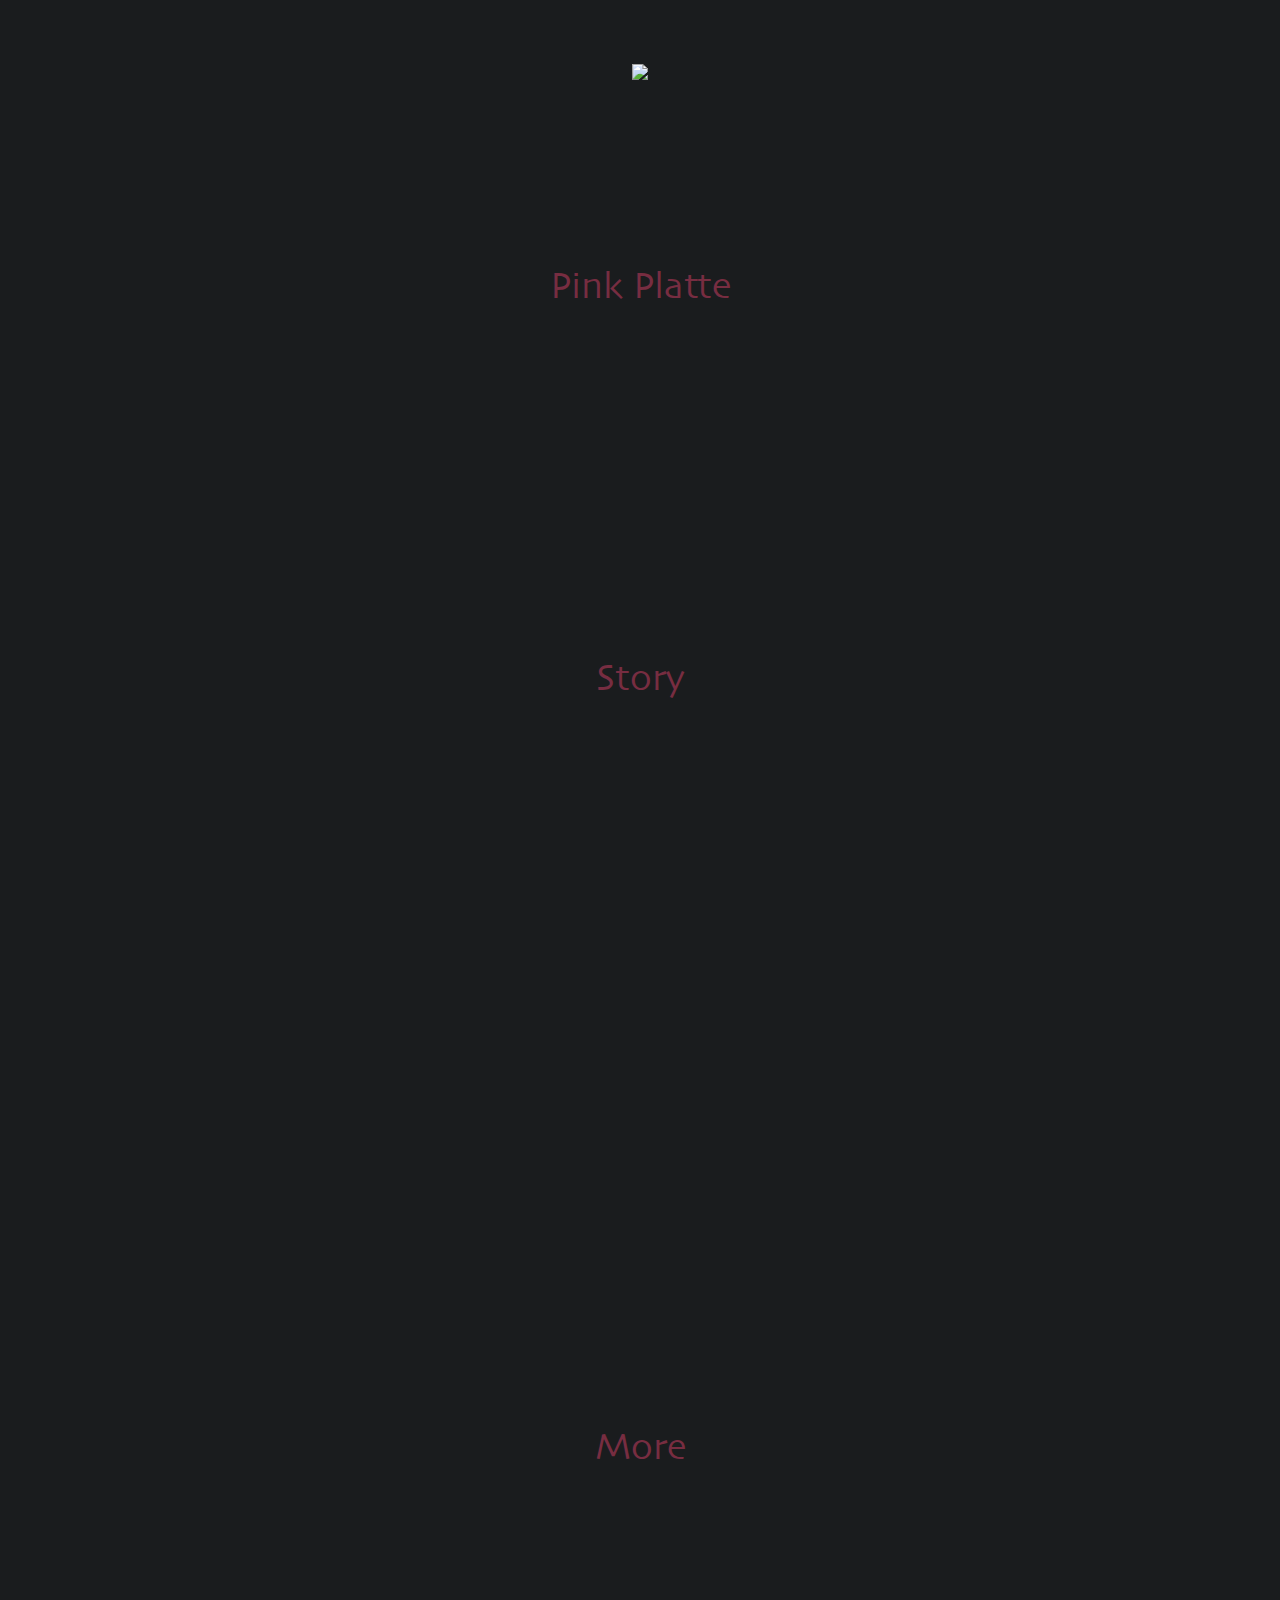
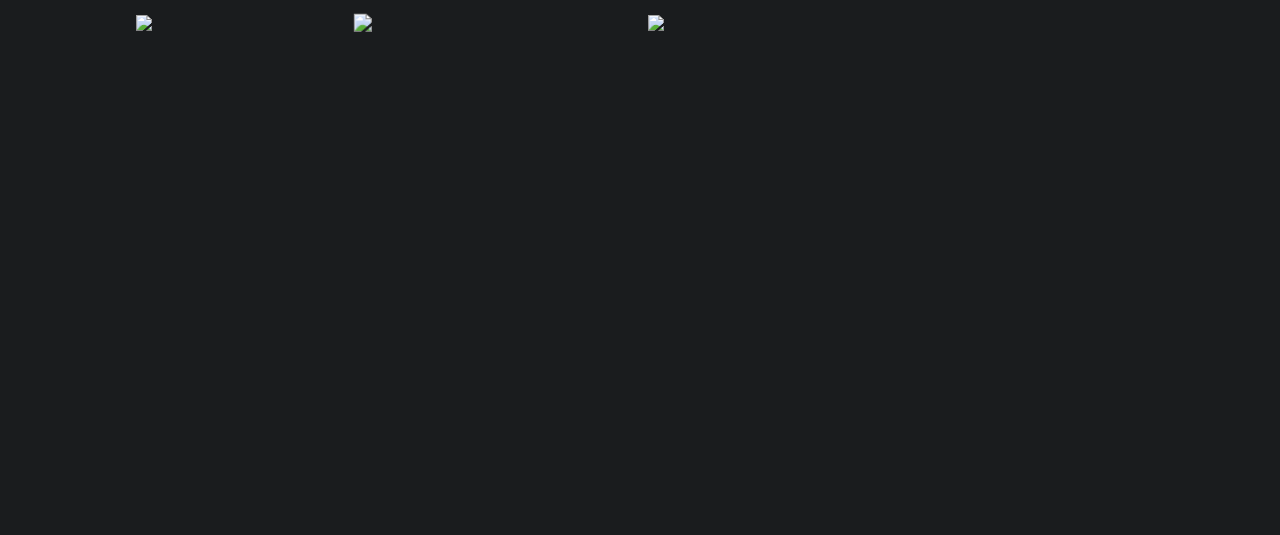
==== content.html @ 3ea69772 "import dbs&imgs" ====
<!DOCTYPE html>
<html>
<head>
    <title>Pink Gallery</title>
    <meta charset="UTF-8"/>
    <link rel="stylesheet" href="css/css.css"/>
</head>
<body style="background:#1A1C1E !important;">
<script src="js/render.js"></script>
<script>
    let render = new Render();
    let centuryID = Render.renderUrlGet("c");
    let picID = Render.renderUrlGet("y");
    let centuryString = Render.centuryToString(centuryID);
    let data = render.db_find(centuryID, picID);
</script>
<div class="page_title">
    <p>
        <script>document.write(data.title);</script>
    </p>
    <p>
        <script>document.write(data.year);</script>
    </p>
</div>
<div class="page_big_img_container">
    <script>
        let str_head = `<img src="img/${centuryString}/${picID}_head.jpg"/>`;
        document.write(str_head);
    </script>
</div>
<p class="page_subtitle">Pink Platte</p>
<div class="color_block_container">
    <div class="color_block_grid">
        <script>
            for (let i = 0; i < 5; i++) {
                let str_color = `<div class="color_block" style="background:${data.colors[i]};"></div>`;
                document.write(str_color);
            }
        </script>
    </div>
</div>
<p class="page_subtitle">Story</p>
<div class="page_details" id="page_scroll">
    <p>
        <script>
            document.write(data.description);
        </script>
    </p>
</div>
<p class="page_subtitle">More</p>
<div class="more_ul_container">
    <ul class="more_ul">
        <script>
            let str_ul = `<li style="left:0;"><img src="img/${centuryString}/${picID}_1.jpg"/></li>
        <li class="more_container_active" style="left:20vw;"><img src="img/${centuryString}/${picID}_2.jpg"/></li>
        <li style="left: 40vw;"><img src="img/${centuryString}/${picID}_3.jpg"/></li>`;
            document.write(str_ul);
        </script>
    </ul>
</div>
</body>
</html>
---- css/css.css ----
@font-face {
    font-family: skia;
    src: url('../font/skia.woff');
}

@font-face {
    font-family: PingFang;
    src: url('../font/PingFang.woff');
}

@font-face {
    font-family: skia2;
    src: url('../font/skia.woff2');
}

@font-face {
    font-family: PingFang2;
    src: url('../font/PingFang.woff2');
}

body {
    background: black;
    color: white;
    transition: all .6s cubic-bezier(.33, .63, .65, .99);
    -webkit-font-smoothing: antialiased;
}

header {
    display: grid;
    grid-template-columns: 25% 25% 25% 25%;
    text-align: center;
    color: #a06577;
    background: rgba(26, 28, 30, 0.7);
    position: fixed;
    top: 0;
    left: 0;
    width: 100vw;
    height: 48px;
    transition: all .6s cubic-bezier(.33, .63, .65, .99);
    z-index: 100;
}

header:hover {
    background: black;
}

.nav_items:hover {
    background: #a06577;
    color: black;
}

.nav_items {
    padding-top: 8px;
    height: 40px;
    font-size: 22px;
    cursor: pointer;
    transition: all .6s cubic-bezier(.33, .63, .65, .99);
}

.replace {
    height: 48px;
}

.headline {
    font-size: 48px;
    text-align: center;
    margin: 32px auto;
    font-weight: 700;
    height: 72px;
    color: #cea3b4;
}

.head_img_container {
    text-align: center;
    margin-bottom: 280px;
}

.head_img_container > img {
    width: 60vw;
}

.content_container {
    text-align: center;
    margin-top: 180px;
}

.content_box {
    margin: 0 auto;
    display: grid;
    grid-template-columns: 50% 50%;
    grid-template-rows: 50% 50%;
    border: 0.3vw solid #ae7473;
    width: 50vw;
}

.content_border1 {
    border-right: 0.15vw solid #ae7473;
    border-bottom: 0.15vw solid #ae7473;
}

.content_border2 {
    border-left: 0.15vw solid #ae7473;
    border-bottom: 0.15vw solid #ae7473;
}

.content_border3 {
    border-right: 0.15vw solid #ae7473;
    border-top: 0.15vw solid #ae7473;
}

.content_border4 {
    border-left: 0.15vw solid #ae7473;
    border-top: 0.15vw solid #ae7473;
}

.content {
    position: relative;
    background: black;
    background-size: 100% 100%;
    width: 24.9vw;
    height: 18vw;
}

.content > img {
    width: 100%;
}

.content:hover .content_description {
    opacity: 1;
}

.content_description {
    opacity: 0;
    cursor: default;
    text-align: left;
    background: rgba(174, 116, 115, .8);
    width: 100%;
    height: 100%;
    position: absolute;
    transition: opacity .6s cubic-bezier(.33, .63, .65, .99);
}

.content_description > h3 {
    font-family: skia2, skia, Arial, sans-serif;
    font-size: 38px;
    margin-left: 18px;
    margin-top: 32px;
    line-height: 65px;
    font-weight: 100;
}

.content_description > h4 {
    font-family: skia2, skia, Arial, sans-serif;
    font-size: 30px;
    margin-left: 18px;
    margin-top: 32px;
    font-weight: 100;
}

.content_description > h5 {
    font-family: skia2, skia, Arial, sans-serif;
    font-size: 20px;
    margin-left: 18px;
    margin-top: 32px;
    font-weight: 100;
}

footer {
    height: 164px;
}

.page_title {
    font-family: skia2, skia, Arial, sans-serif;
    font-size: 38px;
    margin-top: 64px;
    color: #F9E1E9;
    font-weight: 100;
    text-align: center;
}

.page_title > p {
    margin: 12px auto;
}

.page_big_img_container {
    text-align: center;
}

.page_big_img_container > img {
    width: 60vw;
}

.page_subtitle {
    margin-top: 180px;
    font-family: skia2, skia, Arial, sans-serif;
    color: #772D41;
    line-height: 46px;
    text-align: center;
    font-size: 38px;
}

.color_block_container {
    text-align: center;
    height: 10vw;
}

.color_block_grid {
    display: grid;
    grid-template-columns: 20% 20% 20% 20% 20%;
    width: 50vw;
    margin: 0 auto;
}

.color_block {
    width: 10vw;
    height: 10vw;
}

.page_details {
    margin-top: 48px;
}

#page_scroll {
    position: relative;
}

#page_scroll::-webkit-scrollbar-track {
    -webkit-box-shadow: inset 0 0 6px rgba(0, 0, 0, 0.3);
    border-radius: 10px;
    background-color: #1A1C1E;
}

#page_scroll::-webkit-scrollbar {
    width: 12px;
    background-color: #1A1C1E;
}

#page_scroll::-webkit-scrollbar-thumb {
    border-radius: 10px;
    -webkit-box-shadow: inset 0 0 6px rgba(113, 80, 89, .3);
    background-color: #715059;
}

.page_details > p {
    position: relative;
    min-height: 720px;
    width: 100%;
    font-family: PingFang2, PingFang, Arial, sans-serif;
    color: #B5939B;
    line-height: 48pt;
    font-size: 36pt;
    word-wrap: break-word;
    margin-top: 0;
}

.page_details {
    height: 505px;
    overflow-y: scroll;
    overflow-x: hidden;
    margin: 0 12vw;
}

.more_ul {
    position: relative;
    list-style-type: none;
    display: block;
    width: 100%;
    height: 100%;
    margin: 0;
}

.more_ul > li {
    position: absolute;
    display: inline-block;
    width: 40vw;
    margin: 0;
}

.more_ul > li > img {
    width: 100%;
}

.more_ul_container {
    width: 80vw;
    height: 40vw;
    margin: 144px 10vw 0 10vw;
}

.more_container_active {
    z-index: 200;
    transform: scale(1.15, 1.15);
}
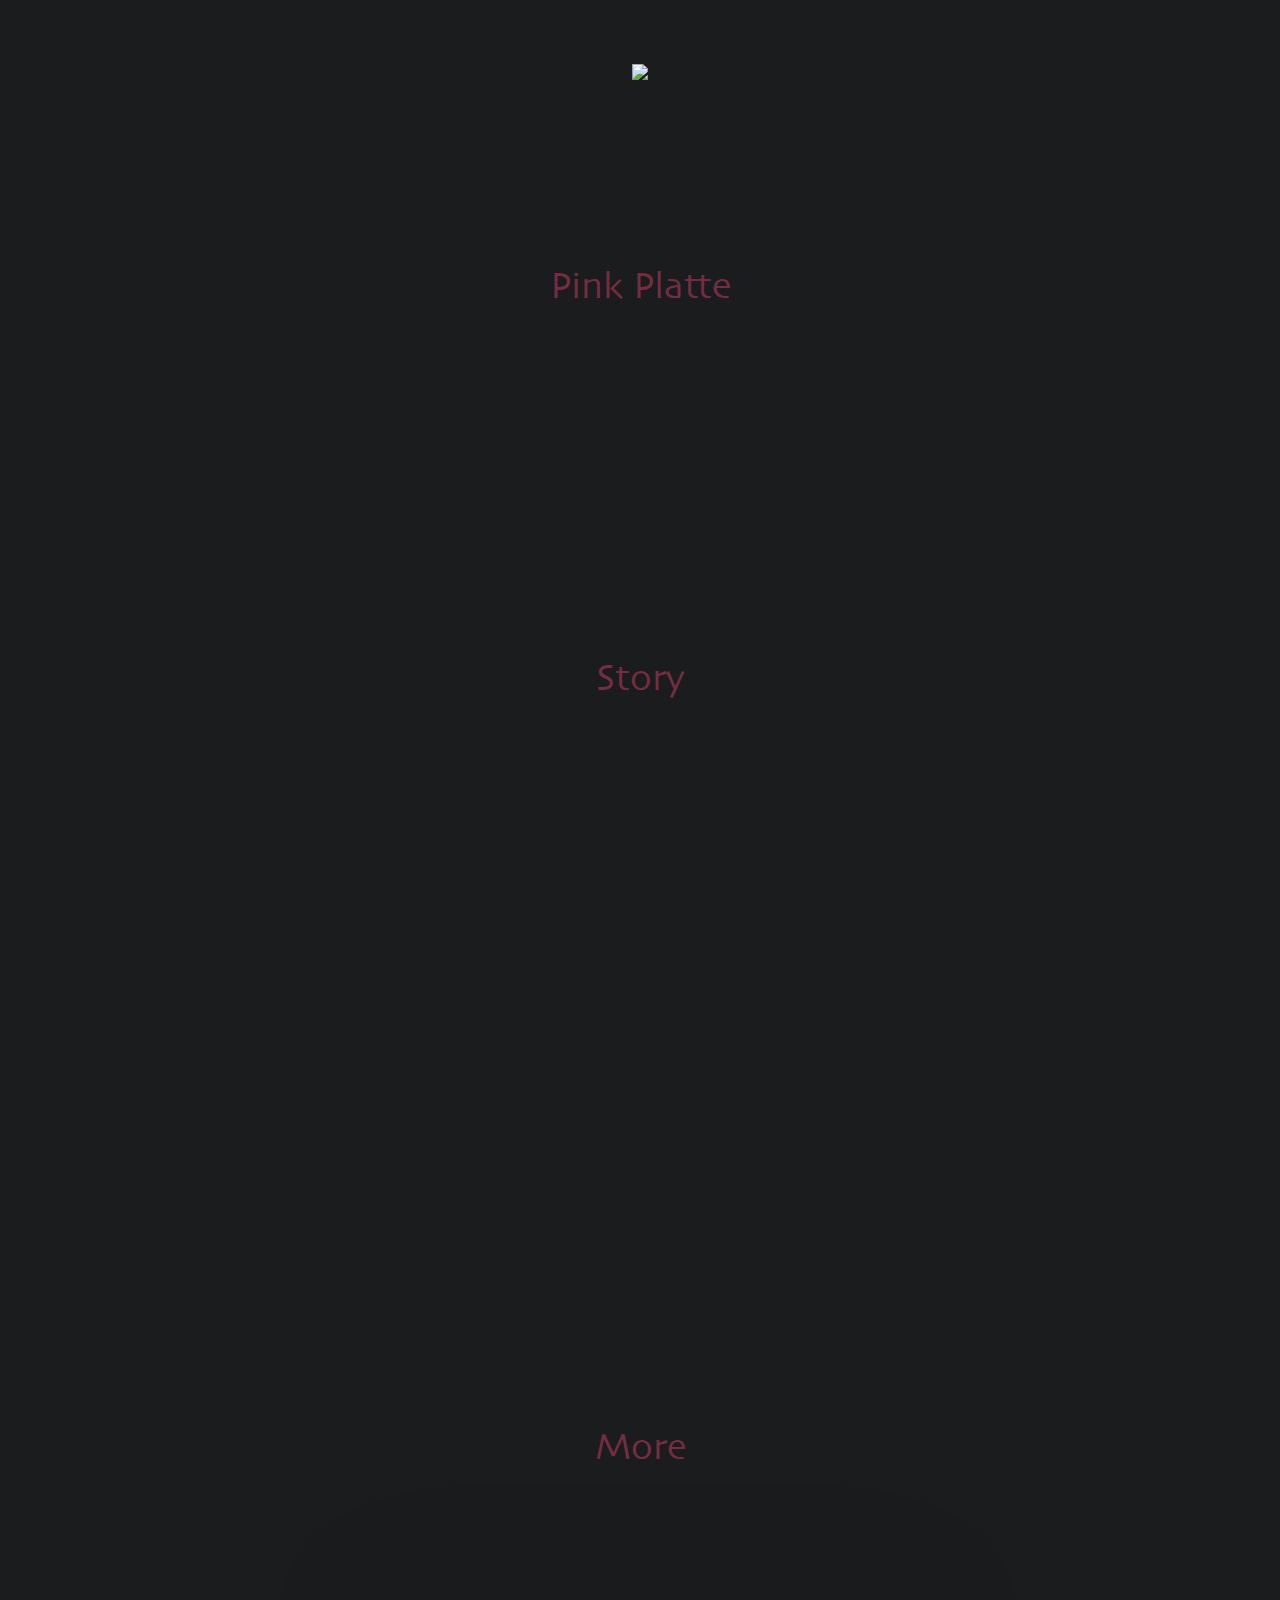
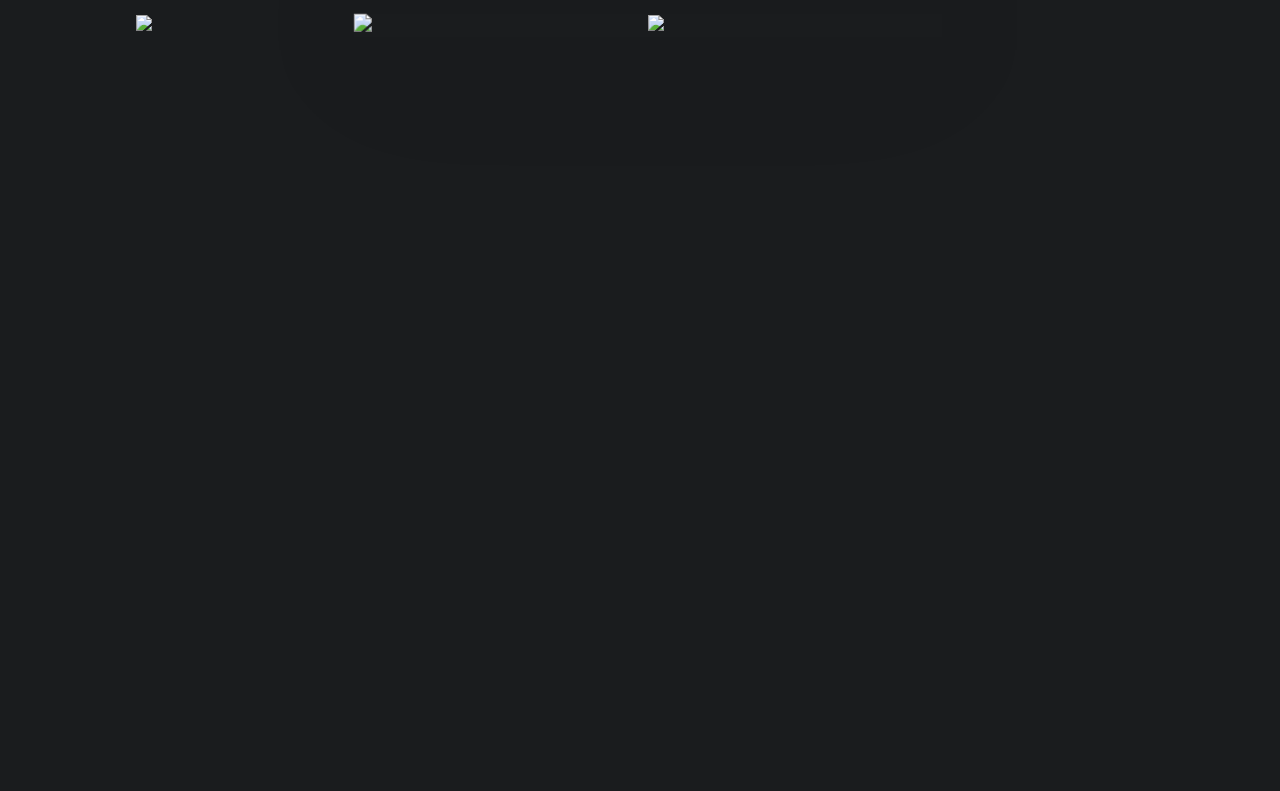
==== commit 569304ae: "img add" ====
--- a/content.html
+++ b/content.html
@@ -58,5 +58,6 @@
         </script>
     </ul>
 </div>
+<footer></footer>
 </body>
 </html>--- a/css/css.css
+++ b/css/css.css
@@ -93,6 +93,11 @@
     width: 50vw;
 }
 
+.content_box > a {
+    text-decoration: none;
+    color: white;
+}
+
 .content_border1 {
     border-right: 0.15vw solid #ae7473;
     border-bottom: 0.15vw solid #ae7473;
@@ -131,7 +136,7 @@
 
 .content_description {
     opacity: 0;
-    cursor: default;
+    cursor: pointer;
     text-align: left;
     background: rgba(174, 116, 115, .8);
     width: 100%;
@@ -166,7 +171,7 @@
 }
 
 footer {
-    height: 164px;
+    height: 256px;
 }
 
 .page_title {
@@ -214,6 +219,12 @@
 .color_block {
     width: 10vw;
     height: 10vw;
+    cursor: pointer;
+    transition: all .2s cubic-bezier(.33, .63, .65, .99);
+}
+
+.color_block:hover {
+    transform: scale(1.25, 1.25);
 }
 
 .page_details {
@@ -284,9 +295,11 @@
     width: 80vw;
     height: 40vw;
     margin: 144px 10vw 0 10vw;
+    position: relative;
 }
 
 .more_container_active {
     z-index: 200;
     transform: scale(1.15, 1.15);
+    box-shadow: 0 0 125px rgba(0, 0, 0, 0.2);
 }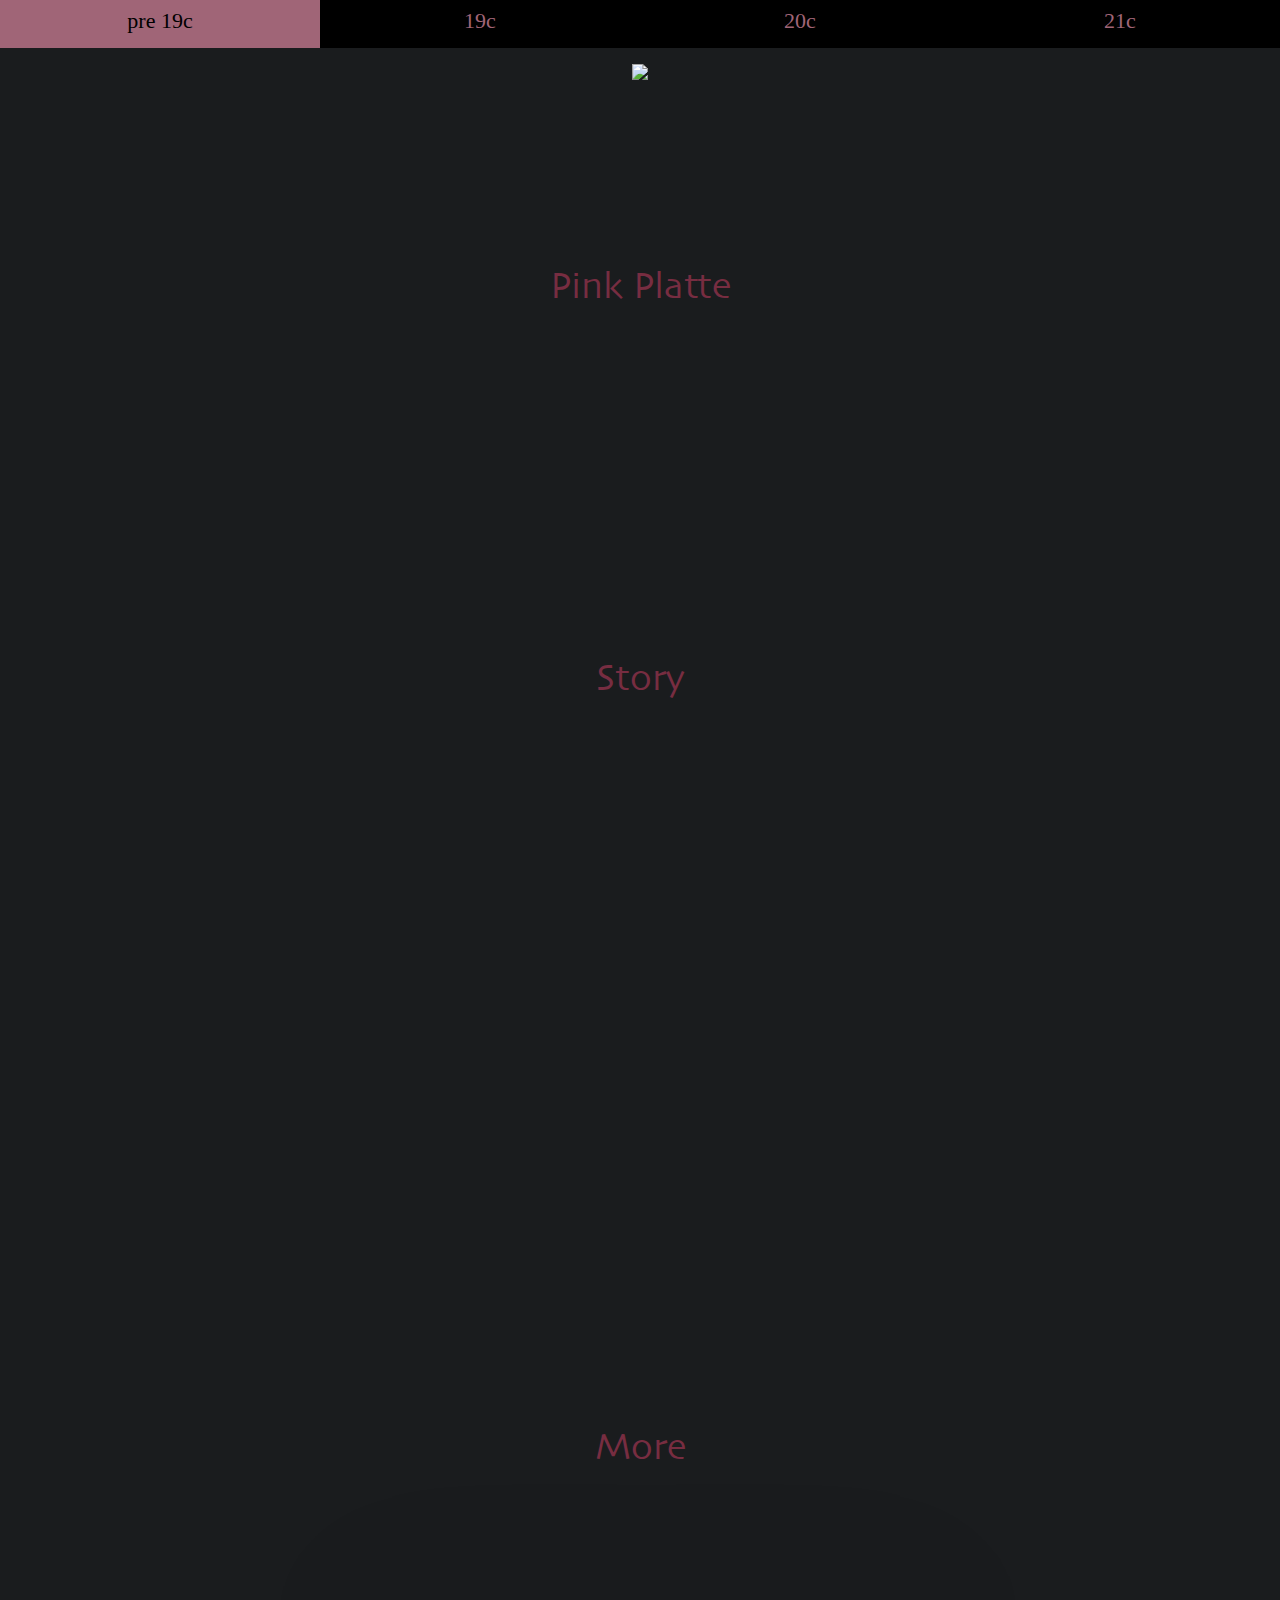
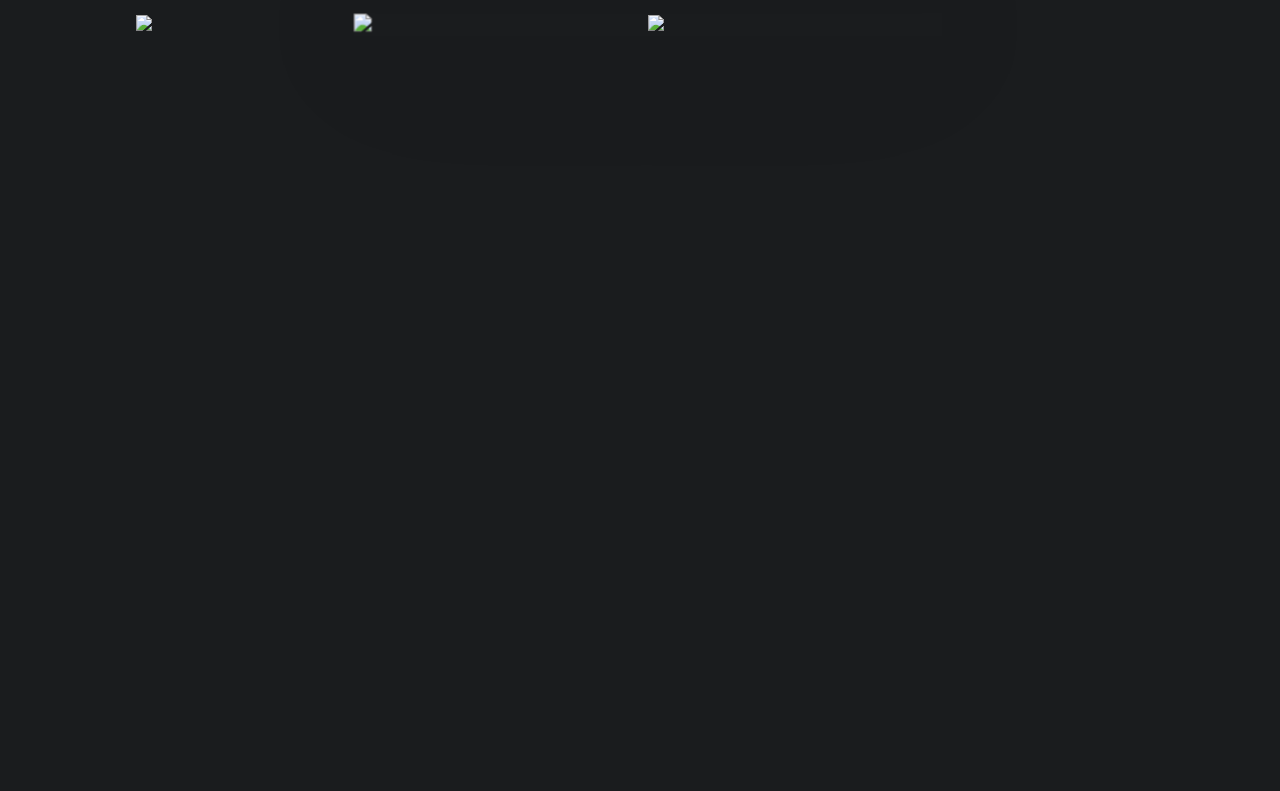
==== commit 4360a28e: "responsive&nav" ====
--- a/content.html
+++ b/content.html
@@ -6,6 +6,12 @@
     <link rel="stylesheet" href="css/css.css"/>
 </head>
 <body style="background:#1A1C1E !important;">
+<header>
+    <a class="nav_items" id="nav_pre19c" data-index="0" href="index.html#pre_19c">pre 19c</a>
+    <a class="nav_items" id="nav_19c" data-index="1" href="index.html#19c">19c</a>
+    <a class="nav_items" id="nav_20c" data-index="2" href="index.html#20c">20c</a>
+    <a class="nav_items" id="nav_21c" data-index="3" href="index.html#21c">21c</a>
+</header>
 <script src="js/render.js"></script>
 <script>
     let render = new Render();
@@ -40,12 +46,12 @@
     </div>
 </div>
 <p class="page_subtitle">Story</p>
-<div class="page_details" id="page_scroll">
-    <p>
-        <script>
-            document.write(data.description);
-        </script>
-    </p>
+<div class="page_story_container">
+    <div class="page_details" id="page_scroll">
+        <p>
+            <script>document.write(data.description);</script>
+        </p>
+    </div>
 </div>
 <p class="page_subtitle">More</p>
 <div class="more_ul_container">
--- a/css/css.css
+++ b/css/css.css
@@ -23,6 +23,35 @@
     color: white;
     transition: all .6s cubic-bezier(.33, .63, .65, .99);
     -webkit-font-smoothing: antialiased;
+}
+
+a {
+    text-decoration: none;
+    color: inherit;
+}
+
+@media screen and (min-width: 1000px) {
+    header {
+        height: 48px;
+    }
+
+    .nav_items {
+        font-size: 22px;
+        padding-top: 8px;
+        height: 40px;
+    }
+}
+
+@media screen and (max-width: 1000px) {
+    header {
+        height: 64px;
+    }
+
+    .nav_items {
+        font-size: 32px;
+        padding-top: 8px;
+        height: 56px;
+    }
 }
 
 header {
@@ -35,7 +64,6 @@
     top: 0;
     left: 0;
     width: 100vw;
-    height: 48px;
     transition: all .6s cubic-bezier(.33, .63, .65, .99);
     z-index: 100;
 }
@@ -50,9 +78,7 @@
 }
 
 .nav_items {
-    padding-top: 8px;
-    height: 40px;
-    font-size: 22px;
+    display: block;
     cursor: pointer;
     transition: all .6s cubic-bezier(.33, .63, .65, .99);
 }
@@ -82,6 +108,7 @@
 .content_container {
     text-align: center;
     margin-top: 180px;
+    position: relative;
 }
 
 .content_box {
@@ -145,29 +172,54 @@
     transition: opacity .6s cubic-bezier(.33, .63, .65, .99);
 }
 
+@media screen and (min-width: 1000px) {
+    .content_description > h3 {
+        font-size: 38px;
+        line-height: 65px;
+    }
+
+    .content_description > h4 {
+        font-size: 30px;
+    }
+
+    .content_description > h5 {
+        font-size: 20px;
+    }
+}
+
+@media screen and (max-width: 1000px) {
+    .content_description > h3 {
+        font-size: 36px;
+        line-height: 42px;
+    }
+
+    .content_description > h4 {
+        font-size: 30px;
+        margin-top: 6px !important;
+    }
+
+    .content_description > h5 {
+        font-size: 20px;
+        margin-top: 6px !important;
+    }
+}
+
 .content_description > h3 {
     font-family: skia2, skia, Arial, sans-serif;
-    font-size: 38px;
-    margin-left: 18px;
-    margin-top: 32px;
-    line-height: 65px;
     font-weight: 100;
+    margin: 24px 18px 0 18px;
 }
 
 .content_description > h4 {
     font-family: skia2, skia, Arial, sans-serif;
-    font-size: 30px;
-    margin-left: 18px;
-    margin-top: 32px;
     font-weight: 100;
+    margin: 24px 18px 0 18px;
 }
 
 .content_description > h5 {
     font-family: skia2, skia, Arial, sans-serif;
-    font-size: 20px;
-    margin-left: 18px;
-    margin-top: 32px;
     font-weight: 100;
+    margin: 24px 18px 0 18px;
 }
 
 footer {
@@ -224,7 +276,8 @@
 }
 
 .color_block:hover {
-    transform: scale(1.25, 1.25);
+    transform: scale(1.15, 1.15);
+    box-shadow: 0 0 36px rgba(0, 0, 0, 0.2);
 }
 
 .page_details {
@@ -271,6 +324,10 @@
     margin: 0 12vw;
 }
 
+.page_story_container {
+    position: relative;
+}
+
 .more_ul {
     position: relative;
     list-style-type: none;
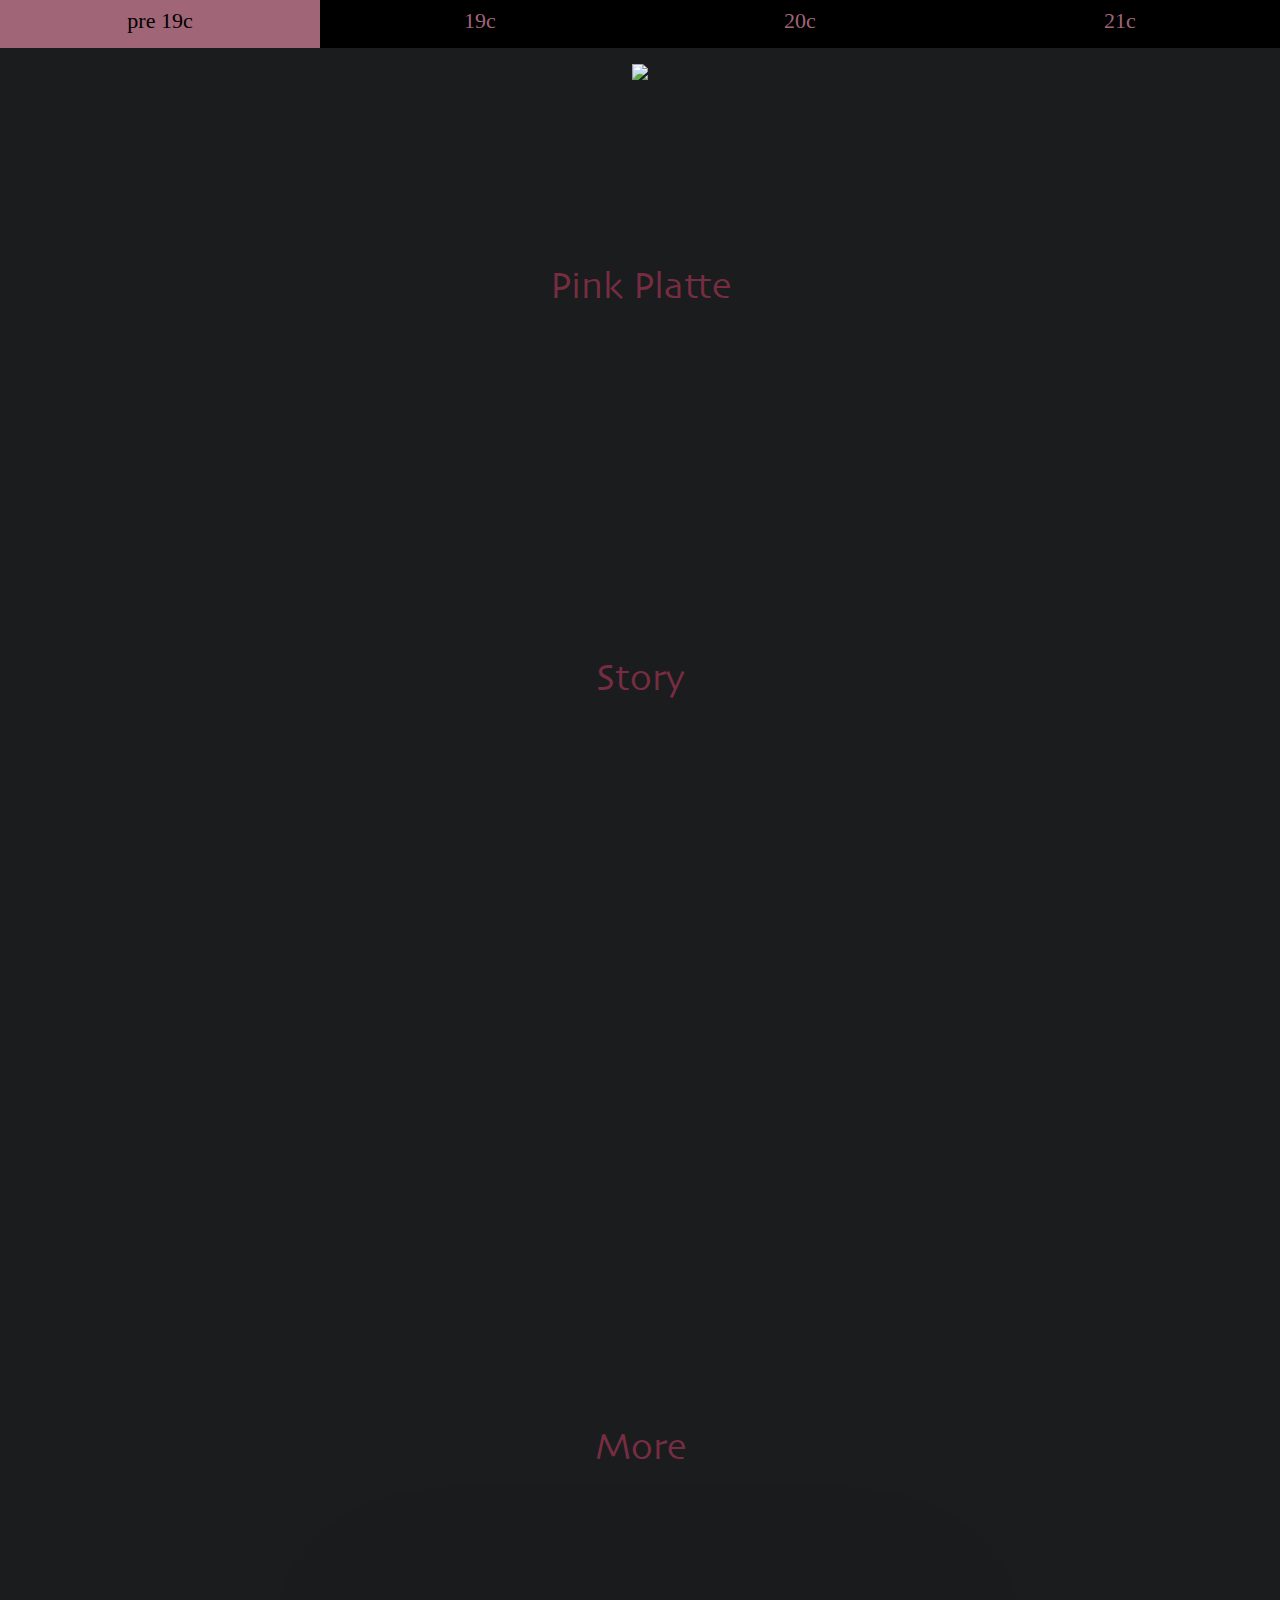
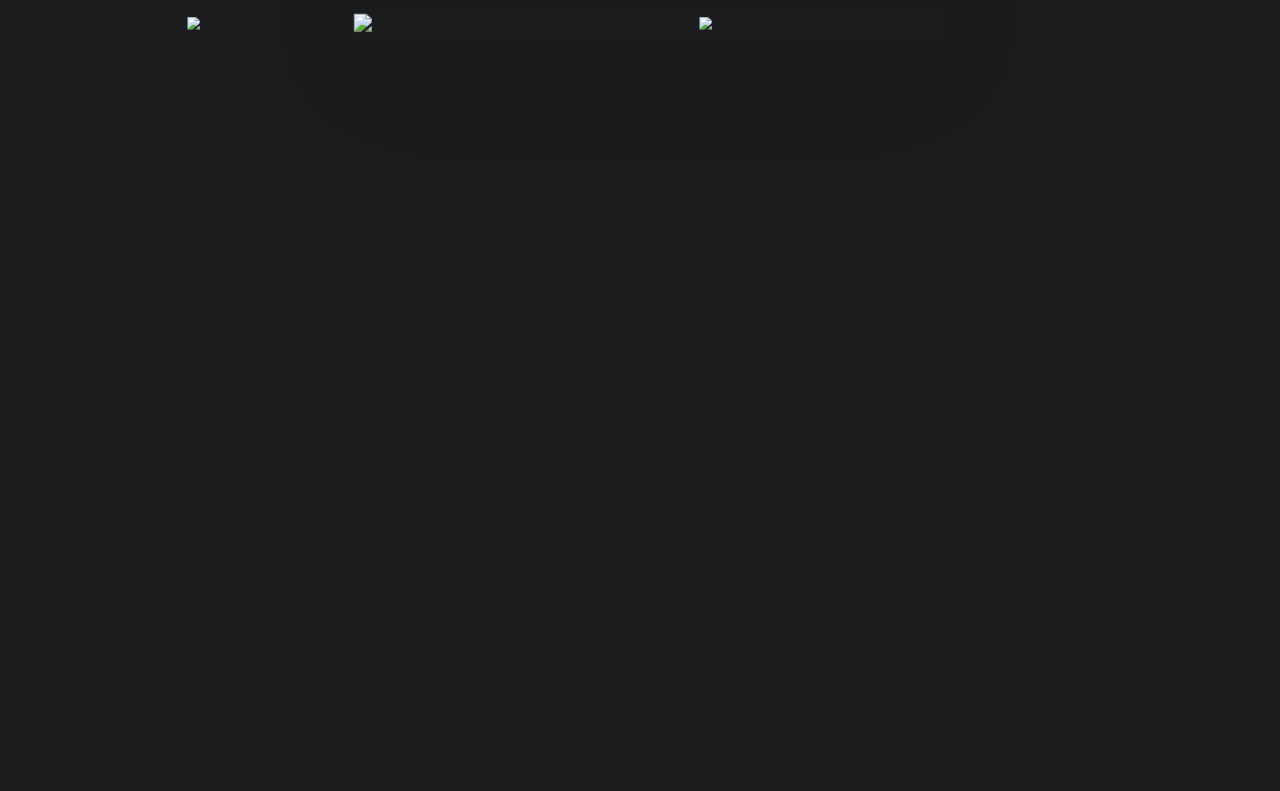
==== commit 03968b47: "responsive" ====
--- a/content.html
+++ b/content.html
@@ -57,9 +57,9 @@
 <div class="more_ul_container">
     <ul class="more_ul">
         <script>
-            let str_ul = `<li style="left:0;"><img src="img/${centuryString}/${picID}_1.jpg"/></li>
+            let str_ul = `<li class="more_container" style="left:0;"><img src="img/${centuryString}/${picID}_1.jpg"/></li>
         <li class="more_container_active" style="left:20vw;"><img src="img/${centuryString}/${picID}_2.jpg"/></li>
-        <li style="left: 40vw;"><img src="img/${centuryString}/${picID}_3.jpg"/></li>`;
+        <li class="more_container" style="left: 40vw;"><img src="img/${centuryString}/${picID}_3.jpg"/></li>`;
             document.write(str_ul);
         </script>
     </ul>
--- a/css/css.css
+++ b/css/css.css
@@ -112,12 +112,14 @@
 }
 
 .content_box {
+    position: relative;
     margin: 0 auto;
     display: grid;
+    /**border: 0.15vw solid #ae7473;**/
+    width: 50.36vw;
+    height: 36.9vw;
     grid-template-columns: 50% 50%;
     grid-template-rows: 50% 50%;
-    border: 0.3vw solid #ae7473;
-    width: 50vw;
 }
 
 .content_box > a {
@@ -125,31 +127,11 @@
     color: white;
 }
 
-.content_border1 {
-    border-right: 0.15vw solid #ae7473;
-    border-bottom: 0.15vw solid #ae7473;
-}
-
-.content_border2 {
-    border-left: 0.15vw solid #ae7473;
-    border-bottom: 0.15vw solid #ae7473;
-}
-
-.content_border3 {
-    border-right: 0.15vw solid #ae7473;
-    border-top: 0.15vw solid #ae7473;
-}
-
-.content_border4 {
-    border-left: 0.15vw solid #ae7473;
-    border-top: 0.15vw solid #ae7473;
-}
-
 .content {
-    position: relative;
-    background: black;
-    background-size: 100% 100%;
-    width: 24.9vw;
+    position: absolute;
+    background-repeat: no-repeat;
+    background-size: cover !important;
+    width: 25vw;
     height: 18vw;
 }
 
@@ -173,6 +155,10 @@
 }
 
 @media screen and (min-width: 1000px) {
+    .content {
+        border: 0.15vw solid #ae7473;
+    }
+
     .content_description > h3 {
         font-size: 38px;
         line-height: 65px;
@@ -185,9 +171,43 @@
     .content_description > h5 {
         font-size: 20px;
     }
+
+    .content_border1 {
+        left: 0;
+        top: 0;
+        border-top: 0.3vw solid #ae7473 !important;
+        border-left: 0.3vw solid #ae7473 !important;
+    }
+
+    .content_border2 {
+        left: 25.3vw;
+        top: 0;
+        border-top: 0.3vw solid #ae7473 !important;
+        border-right: 0.3vw solid #ae7473 !important;
+        margin-left: 0.15vw;
+    }
+
+    .content_border3 {
+        left: 0;
+        top: 18.4vw;
+        border-bottom: 0.3vw solid #ae7473 !important;
+        border-left: 0.3vw solid #ae7473 !important;
+    }
+
+    .content_border4 {
+        left: 25.3vw;
+        top: 18.4vw;
+        border-bottom: 0.3vw solid #ae7473 !important;
+        border-right: 0.3vw solid #ae7473 !important;
+        margin-left: 0.15vw;
+    }
 }
 
 @media screen and (max-width: 1000px) {
+    .content {
+        border: 0.3vw solid #ae7473;
+    }
+
     .content_description > h3 {
         font-size: 36px;
         line-height: 42px;
@@ -201,6 +221,36 @@
     .content_description > h5 {
         font-size: 20px;
         margin-top: 6px !important;
+    }
+
+    .content_border1 {
+        left: 0;
+        top: 0;
+        border-top: 0.6vw solid #ae7473 !important;
+        border-left: 0.6vw solid #ae7473 !important;
+    }
+
+    .content_border2 {
+        left: 25.5vw;
+        top: 0;
+        border-top: 0.6vw solid #ae7473 !important;
+        border-right: 0.6vw solid #ae7473 !important;
+        margin-left: 0.3vw;
+    }
+
+    .content_border3 {
+        left: 0;
+        top: 18.8vw;
+        border-bottom: 0.6vw solid #ae7473 !important;
+        border-left: 0.6vw solid #ae7473 !important;
+    }
+
+    .content_border4 {
+        left: 25.5vw;
+        top: 18.8vw;
+        border-bottom: 0.6vw solid #ae7473 !important;
+        border-right: 0.6vw solid #ae7473 !important;
+        margin-left: 0.3vw;
     }
 }
 
@@ -276,6 +326,7 @@
 }
 
 .color_block:hover {
+    z-index: 50;
     transform: scale(1.15, 1.15);
     box-shadow: 0 0 36px rgba(0, 0, 0, 0.2);
 }
@@ -356,7 +407,11 @@
 }
 
 .more_container_active {
-    z-index: 200;
+    z-index: 50;
     transform: scale(1.15, 1.15);
     box-shadow: 0 0 125px rgba(0, 0, 0, 0.2);
+}
+
+.more_container {
+    transform: scale(0.8, 0.8);
 }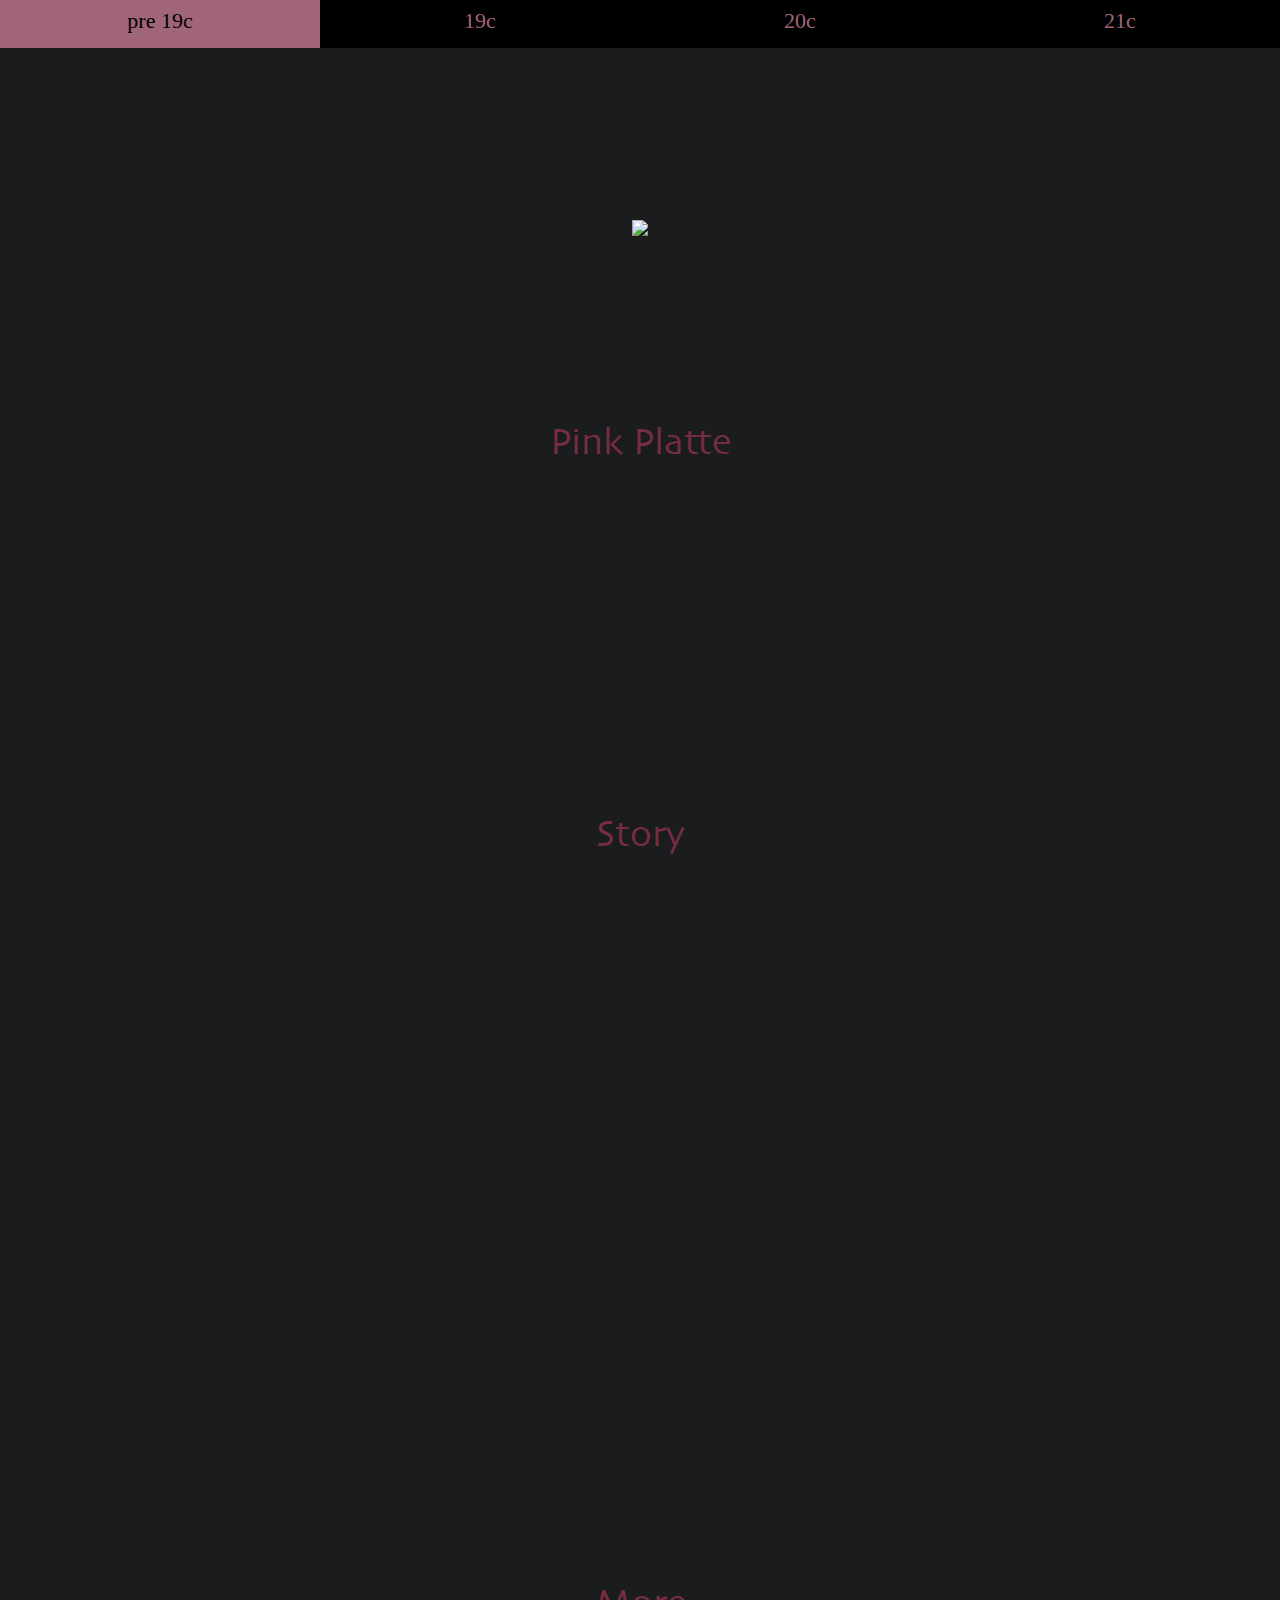
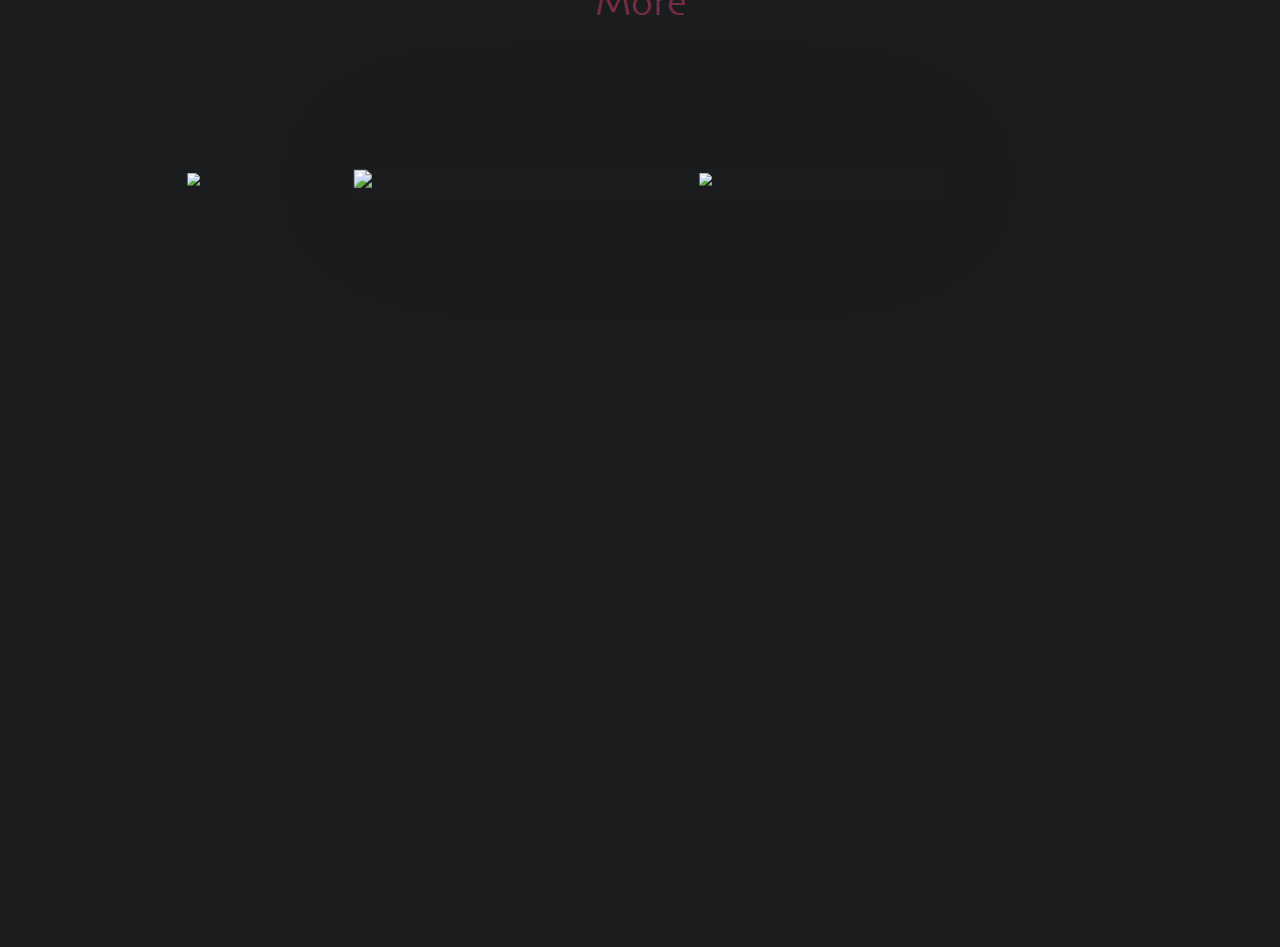
==== commit f792e665: "go home" ====
--- a/content.html
+++ b/content.html
@@ -55,15 +55,16 @@
 </div>
 <p class="page_subtitle">More</p>
 <div class="more_ul_container">
-    <ul class="more_ul">
+    <ul class="more_ul" id="more_ul">
         <script>
-            let str_ul = `<li class="more_container" style="left:0;"><img src="img/${centuryString}/${picID}_1.jpg"/></li>
-        <li class="more_container_active" style="left:20vw;"><img src="img/${centuryString}/${picID}_2.jpg"/></li>
-        <li class="more_container" style="left: 40vw;"><img src="img/${centuryString}/${picID}_3.jpg"/></li>`;
+            let str_ul = `<li class="more_container more_container_noactive" style="left:0;" data-dir="left" onclick="moreOnClick(this);"><img src="img/${centuryString}/${picID}_1.jpg"/></li>
+        <li class="more_container more_container_active" style="left:20vw;" data-dir="none" onclick="moreOnClick(this);"><img src="img/${centuryString}/${picID}_2.jpg"/></li>
+        <li class="more_container more_container_noactive" style="left: 40vw;" data-dir="right" onclick="moreOnClick(this);"><img src="img/${centuryString}/${picID}_3.jpg"/></li>`;
             document.write(str_ul);
         </script>
     </ul>
 </div>
 <footer></footer>
 </body>
-</html>+</html>
+<script src="js/more.js"></script>--- a/css/css.css
+++ b/css/css.css
@@ -278,6 +278,7 @@
 
 .page_title {
     font-family: skia2, skia, Arial, sans-serif;
+    padding: 72px 0;
     font-size: 38px;
     margin-top: 64px;
     color: #F9E1E9;
@@ -406,6 +407,11 @@
     position: relative;
 }
 
+.more_container_noactive {
+    transform: scale(0.8, 0.8);
+    cursor:pointer;
+}
+
 .more_container_active {
     z-index: 50;
     transform: scale(1.15, 1.15);
@@ -413,5 +419,70 @@
 }
 
 .more_container {
-    transform: scale(0.8, 0.8);
+
+}
+
+.list_root {
+    margin-top: 81px;
+}
+
+@media screen and (min-width: 1000px) {
+    .list_container {
+        width: 50vw;
+    }
+}
+
+@media screen and (max-width: 1000px) {
+    .list_container {
+        width: 60vw;
+    }
+}
+
+.list_img_container {
+    width: 18vw;
+    height: 18vw;
+    position: absolute;
+    overflow: hidden;
+    background-position: center;
+}
+
+.list_container {
+    border: 3px #ad7372 solid;
+    display: grid;
+    grid-template-columns: 40% 60%;
+    margin: 0 auto 100px auto;
+    padding: 60px 30px;
+    height: auto;
+}
+
+
+.list_left {
+    position: relative;
+    text-align: center;
+    margin-right: 50px;
+}
+
+.list_right > h3 {
+    font-family: skia2, skia, Arial, sans-serif;
+    font-weight: 400;
+    font-size: 33px;
+    color: #F2D6DC;
+    margin: 0 auto 25px auto;
+}
+
+.list_right > h4 {
+    font-family: skia2, skia, Arial, sans-serif;
+    font-weight: 100;
+    font-size: 20px;
+    line-height: 24px;
+    color: #CCB8BE;
+}
+
+.list_right > p {
+    margin-top: 50px;
+    font-family: skia2, skia, Arial, sans-serif;
+    font-weight: 100;
+    font-size: 20px;
+    line-height: 24px;
+    color: #CCB8BE;
 }